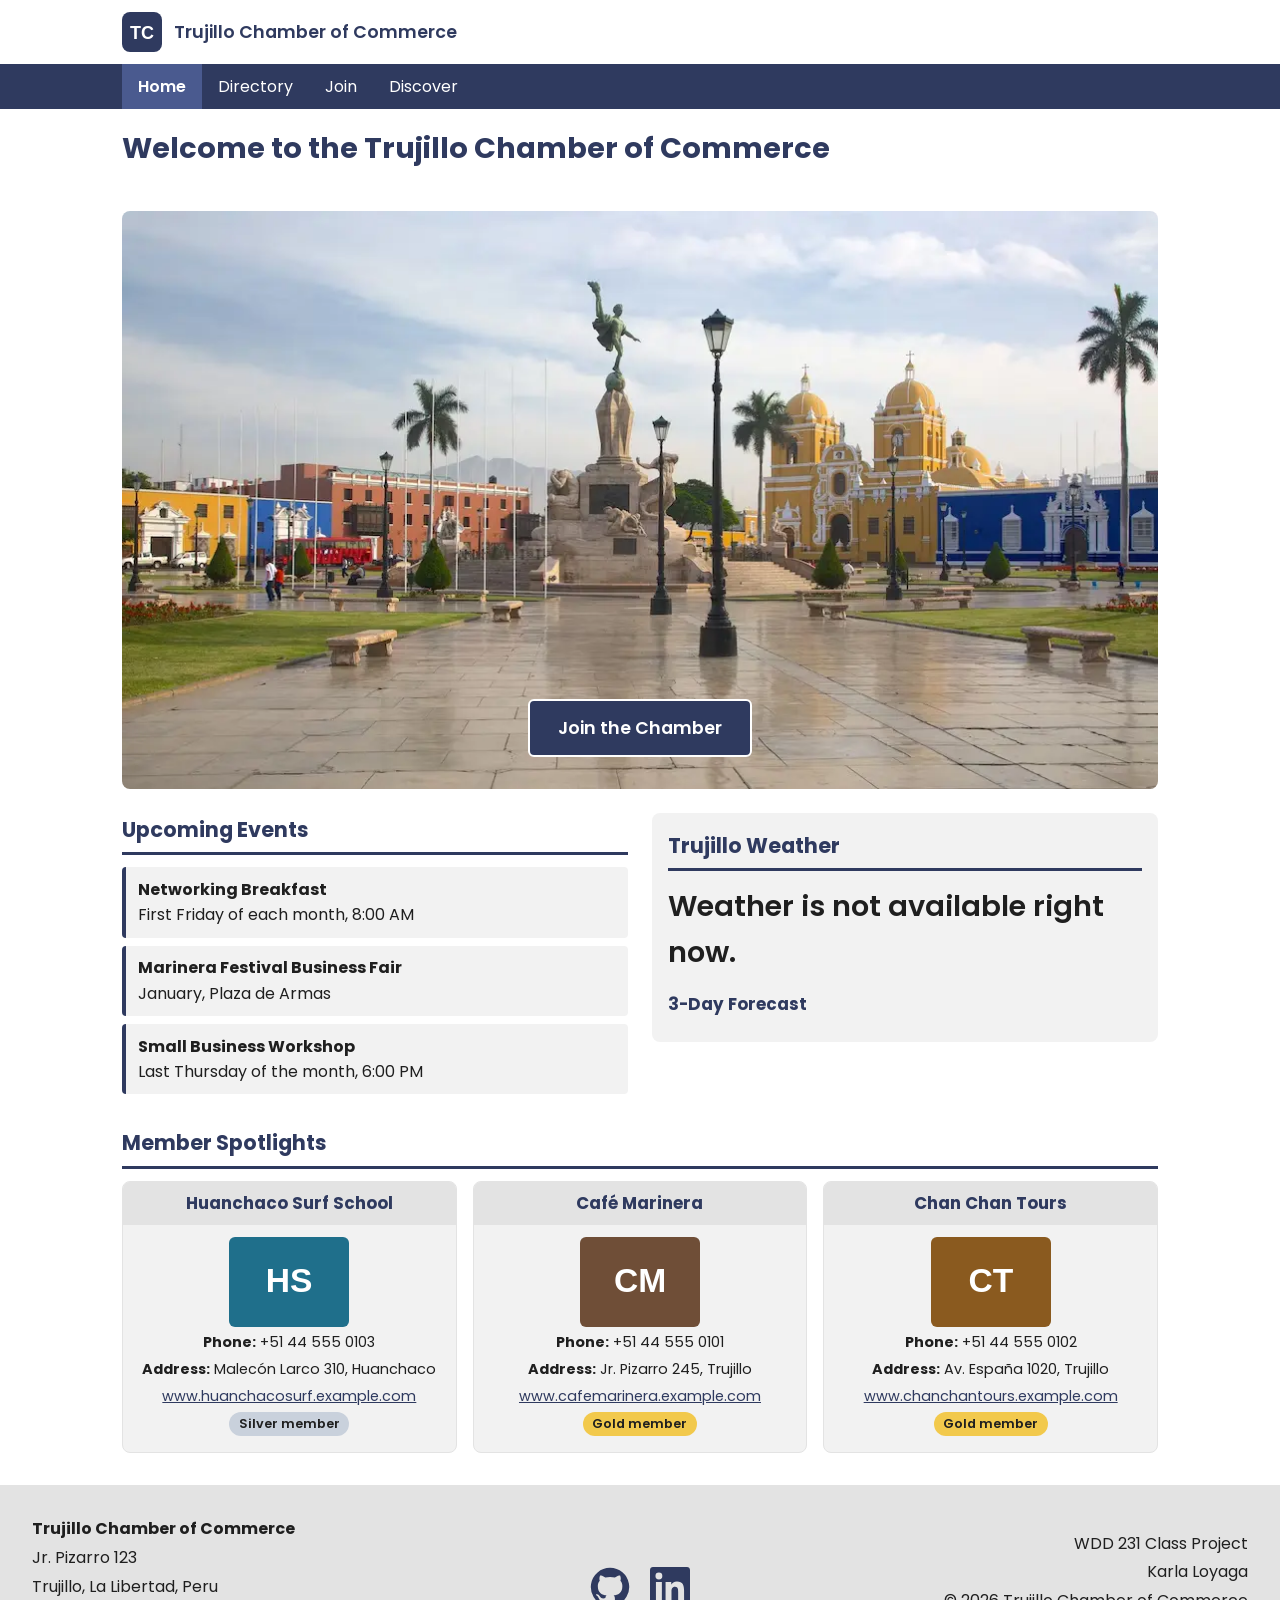
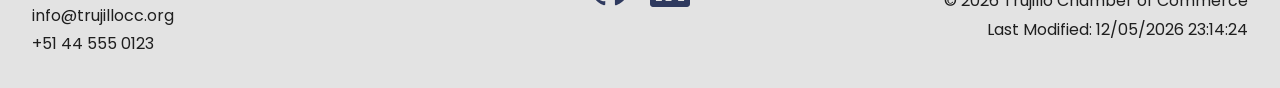
==== chamber/index.html @ 9dc853fb "Add chamber home page" ====
<!DOCTYPE html>
<html lang="en">
<head>
    <meta charset="UTF-8">
    <meta name="viewport" content="width=device-width, initial-scale=1.0">
    <title>Home | Trujillo Chamber of Commerce</title>
    <meta name="description" content="Welcome to the Trujillo Chamber of Commerce. Discover local businesses, upcoming events, and how to join our community in La Libertad, Peru.">
    <meta name="author" content="Karla Loyaga">
    <link rel="icon" href="images/favicon.svg" type="image/svg+xml">

    <meta property="og:type" content="website">
    <meta property="og:title" content="Home | Trujillo Chamber of Commerce">
    <meta property="og:description" content="Discover local businesses, upcoming events, and how to join the Trujillo Chamber of Commerce.">
    <meta property="og:image" content="https://kbea1.github.io/wdd231/chamber/images/favicon.svg">
    <meta property="og:url" content="https://kbea1.github.io/wdd231/chamber/index.html">

    <link rel="preconnect" href="https://fonts.googleapis.com">
    <link rel="preconnect" href="https://fonts.gstatic.com" crossorigin>
    <link href="https://fonts.googleapis.com/css2?family=Poppins:wght@400;600&display=swap" rel="stylesheet">
    <link rel="stylesheet" href="styles/normalize.css">
    <link rel="stylesheet" href="styles/small.css">
    <link rel="stylesheet" href="styles/larger.css">
    <script src="scripts/navigation.js" defer></script>
    <script src="scripts/weather.js" defer></script>
    <script src="scripts/spotlights.js" defer></script>
    <script src="scripts/date.js" defer></script>
</head>
<body>
    <header>
        <div class="brand">
            <img src="images/favicon.svg" alt="Trujillo Chamber of Commerce logo" width="40" height="40">
            <span class="site-name">Trujillo Chamber of Commerce</span>
            <button id="menu-button" type="button" aria-label="Toggle navigation menu" aria-expanded="false" aria-controls="main-nav">&#9776;</button>
        </div>
        <nav id="main-nav" aria-label="Main">
            <ul>
                <li><a href="index.html" aria-current="page">Home</a></li>
                <li><a href="directory.html">Directory</a></li>
                <li><a href="join.html">Join</a></li>
                <li><a href="discover.html">Discover</a></li>
            </ul>
        </nav>
    </header>

    <main class="home">
        <h1>Welcome to the Trujillo Chamber of Commerce</h1>

        <section class="hero">
            <img src="images/hero.webp" alt="Colorful colonial buildings around the Plaza de Armas in Trujillo, Peru" width="1040" height="580">
            <a class="cta" href="join.html">Join the Chamber</a>
        </section>

        <section class="events">
            <h2>Upcoming Events</h2>
            <ul>
                <li><strong>Networking Breakfast</strong><br>First Friday of each month, 8:00 AM</li>
                <li><strong>Marinera Festival Business Fair</strong><br>January, Plaza de Armas</li>
                <li><strong>Small Business Workshop</strong><br>Last Thursday of the month, 6:00 PM</li>
            </ul>
        </section>

        <section class="weather">
            <h2>Trujillo Weather</h2>
            <p id="current-temp">Loading weather...</p>
            <p id="weather-desc"></p>
            <h3>3-Day Forecast</h3>
            <ul id="forecast"></ul>
        </section>

        <section class="spotlights">
            <h2>Member Spotlights</h2>
            <div id="spotlights"></div>
        </section>
    </main>

    <footer>
        <div class="footer-contact">
            <p><strong>Trujillo Chamber of Commerce</strong></p>
            <p>Jr. Pizarro 123</p>
            <p>Trujillo, La Libertad, Peru</p>
            <p>info@trujillocc.org</p>
            <p>+51 44 555 0123</p>
        </div>
        <div class="social">
            <a href="https://github.com/kbea1" aria-label="GitHub"><img src="../images/github.svg" alt="" width="40" height="40"></a>
            <a href="https://www.linkedin.com/" aria-label="LinkedIn"><img src="../images/linkedin.svg" alt="" width="40" height="40"></a>
        </div>
        <div class="footer-info">
            <p>WDD 231 Class Project</p>
            <p>Karla Loyaga</p>
            <p>&copy; <span id="currentyear"></span> Trujillo Chamber of Commerce</p>
            <p id="lastModified"></p>
        </div>
    </footer>
</body>
</html>
---- chamber/styles/small.css ----
:root {
    --primary: #2f3a5f;
    --primary-light: #4a5a8f;
    --secondary: #d9694a;
    --text: #1f1f1f;
    --bg: #ffffff;
    --white: #ffffff;
    --gray: #e3e3e3;
    --panel: #f2f2f2;
    --gold: #f2c94c;
    --silver: #c9d1dc;
}

* { box-sizing: border-box; }

body {
    font-family: "Poppins", sans-serif;
    color: var(--text);
    background-color: var(--bg);
    line-height: 1.6;
}

img { max-width: 100%; height: auto; display: block; }

/* ---------- Header y navegación ---------- */
.brand {
    display: flex;
    align-items: center;
    gap: 0.75rem;
    padding: 0.75rem 1rem;
}

.site-name {
    font-weight: 600;
    font-size: 1.1rem;
    color: var(--primary);
    margin-right: auto;
}

#menu-button {
    background: none;
    border: 2px solid var(--primary);
    color: var(--primary);
    font-size: 1.5rem;
    line-height: 1;
    padding: 0.25rem 0.6rem;
    border-radius: 4px;
    cursor: pointer;
}

nav {
    display: none;
    background-color: var(--primary);
}

nav.open { display: block; }
nav ul { list-style: none; margin: 0; padding: 0; }

nav a {
    display: block;
    padding: 0.75rem 1rem;
    color: var(--white);
    text-decoration: none;
    border-bottom: 1px solid var(--primary-light);
}

nav a:hover { background-color: var(--primary-light); }

nav a[aria-current="page"] {
    font-weight: 600;
    background-color: var(--primary-light);
}

/* ---------- Contenido principal ---------- */
main { padding: 0 1rem 1.5rem; }

h1 {
    color: var(--primary);
    font-size: 1.8rem;
    margin: 1rem 0;
}

.view-buttons {
    display: flex;
    justify-content: center;
    gap: 0.75rem;
    margin-bottom: 1rem;
}

.view-buttons button {
    min-width: 6rem;
    font-size: 1rem;
    font-weight: 600;
    padding: 0.5rem 1rem;
    border: 2px solid var(--primary);
    border-radius: 6px;
    background-color: var(--white);
    color: var(--primary);
    cursor: pointer;
}

.view-buttons button[aria-pressed="true"] {
    background-color: var(--primary);
    color: var(--white);
}

.view-buttons button:hover,
.view-buttons button:focus-visible {
    background-color: var(--primary-light);
    color: var(--white);
}

/* ---------- Tarjetas de miembros ---------- */
#members {
    display: grid;
    grid-template-columns: 1fr;
    gap: 1rem;
}

.card {
    background-color: var(--panel);
    border-radius: 8px;
    overflow: hidden;
    border: 1px solid var(--gray);
}

.card-header {
    background-color: var(--gray);
    text-align: center;
    padding: 0.5rem;
    border-bottom: 1px solid #b5b5b5;
}

.card-header h2 {
    margin: 0;
    font-size: 1.1rem;
    color: var(--primary);
}

.card-header p {
    margin: 0;
    font-size: 0.85rem;
}

.card-body {
    display: flex;
    gap: 0.75rem;
    padding: 0.75rem;
}

.card-body img {
    width: 110px;
    height: auto;
    flex-shrink: 0;
    align-self: flex-start;
    border-radius: 6px;
}

.card-details p {
    margin: 0 0 0.25rem;
    font-size: 0.9rem;
    overflow-wrap: anywhere;
}

.card-details a { color: var(--primary); }

.badge {
    display: inline-block;
    padding: 0.1rem 0.6rem;
    border-radius: 999px;
    font-size: 0.8rem;
    font-weight: 600;
    color: var(--text);
    background-color: var(--gray);
}

.badge.silver { background-color: var(--silver); }
.badge.gold { background-color: var(--gold); }

/* Vista de lista: una columna, sin imágenes */
#members.list { grid-template-columns: 1fr; gap: 0.5rem; }
#members.list .card-body img { display: none; }

/* ---------- Footer ---------- */
footer {
    background-color: var(--gray);
    color: var(--text);
    padding: 1rem;
}

footer p { margin: 0.2rem 0; }

.footer-contact,
.footer-info { text-align: center; padding: 0.5rem 0; }

.social {
    display: flex;
    justify-content: center;
    gap: 1.25rem;
    padding: 0.5rem 0;
}
/* ---------- Página de inicio ---------- */
.home section { margin-bottom: 1.5rem; }

.hero { position: relative; }

.hero img {
    width: 100%;
    height: auto;
    border-radius: 8px;
}

.cta {
    position: absolute;
    left: 50%;
    bottom: 1rem;
    transform: translateX(-50%);
    padding: 0.6rem 1.25rem;
    background-color: var(--primary);
    color: var(--white);
    border: 2px solid var(--white);
    border-radius: 6px;
    font-weight: 600;
    text-decoration: none;
    white-space: nowrap;
}

.cta:hover,
.cta:focus-visible { background-color: var(--primary-light); }

.home h2 {
    margin: 0 0 0.75rem;
    padding-bottom: 0.4rem;
    border-bottom: 3px solid var(--primary);
    color: var(--primary);
    font-size: 1.3rem;
}

.events ul,
.weather ul {
    margin: 0;
    padding: 0;
    list-style: none;
}

.events li {
    padding: 0.6rem 0.75rem;
    margin-bottom: 0.5rem;
    background-color: var(--panel);
    border-left: 4px solid var(--primary);
    border-radius: 4px;
}

.weather { background-color: var(--panel); padding: 1rem; border-radius: 8px; }
.weather h3 { margin: 1rem 0 0.5rem; font-size: 1.05rem; color: var(--primary); }
.weather p { margin: 0.2rem 0; }
#current-temp { font-size: 1.8rem; font-weight: 600; }
#weather-desc { text-transform: capitalize; }

.weather li {
    display: flex;
    justify-content: space-between;
    padding: 0.35rem 0;
    border-bottom: 1px solid var(--gray);
}

#spotlights {
    display: grid;
    grid-template-columns: 1fr;
    gap: 1rem;
}

.spotlight {
    background-color: var(--panel);
    border: 1px solid var(--gray);
    border-radius: 8px;
    overflow: hidden;
    text-align: center;
}

.spotlight h3 {
    margin: 0;
    padding: 0.5rem;
    background-color: var(--gray);
    color: var(--primary);
    font-size: 1.05rem;
}

.spotlight img {
    width: 120px;
    height: auto;
    margin: 0.75rem auto 0;
    border-radius: 6px;
}

.spotlight p { margin: 0.25rem 0; padding: 0 0.75rem; font-size: 0.9rem; overflow-wrap: anywhere; }
.spotlight p:last-child { padding-bottom: 0.75rem; }
.spotlight a { color: var(--primary); }
---- chamber/styles/larger.css ----
@media (min-width: 700px) {
    .brand {
        max-width: 1100px;
        margin: 0 auto;
        padding: 0.75rem 2rem;
    }

    #menu-button { display: none; }

    nav { display: block; }

    nav ul {
        display: flex;
        max-width: 1100px;
        margin: 0 auto;
        padding: 0 2rem;
    }

    nav a {
        padding: 0.6rem 1rem;
        border-bottom: none;
    }

    main {
        max-width: 1100px;
        margin: 0 auto;
        padding: 0 2rem 2rem;
    }

    #members { grid-template-columns: repeat(3, 1fr); }

    #members.list { grid-template-columns: 1fr; }

    footer {
        display: grid;
        grid-template-columns: 1fr 1fr 1fr;
        align-items: center;
        gap: 1rem;
        padding: 1.25rem 2rem;
    }

    .footer-contact { text-align: left; }
    .footer-info { text-align: right; }
}
@media (min-width: 700px) {
    main.home {
        display: grid;
        grid-template-columns: 1fr 1fr;
        gap: 1.5rem;
        align-items: start;
    }

    main.home h1,
    .hero,
    .spotlights { grid-column: 1 / -1; }

    .home section { margin-bottom: 0; }

    #spotlights { grid-template-columns: repeat(3, 1fr); }

    .cta { bottom: 2rem; padding: 0.8rem 1.75rem; font-size: 1.1rem; }
}
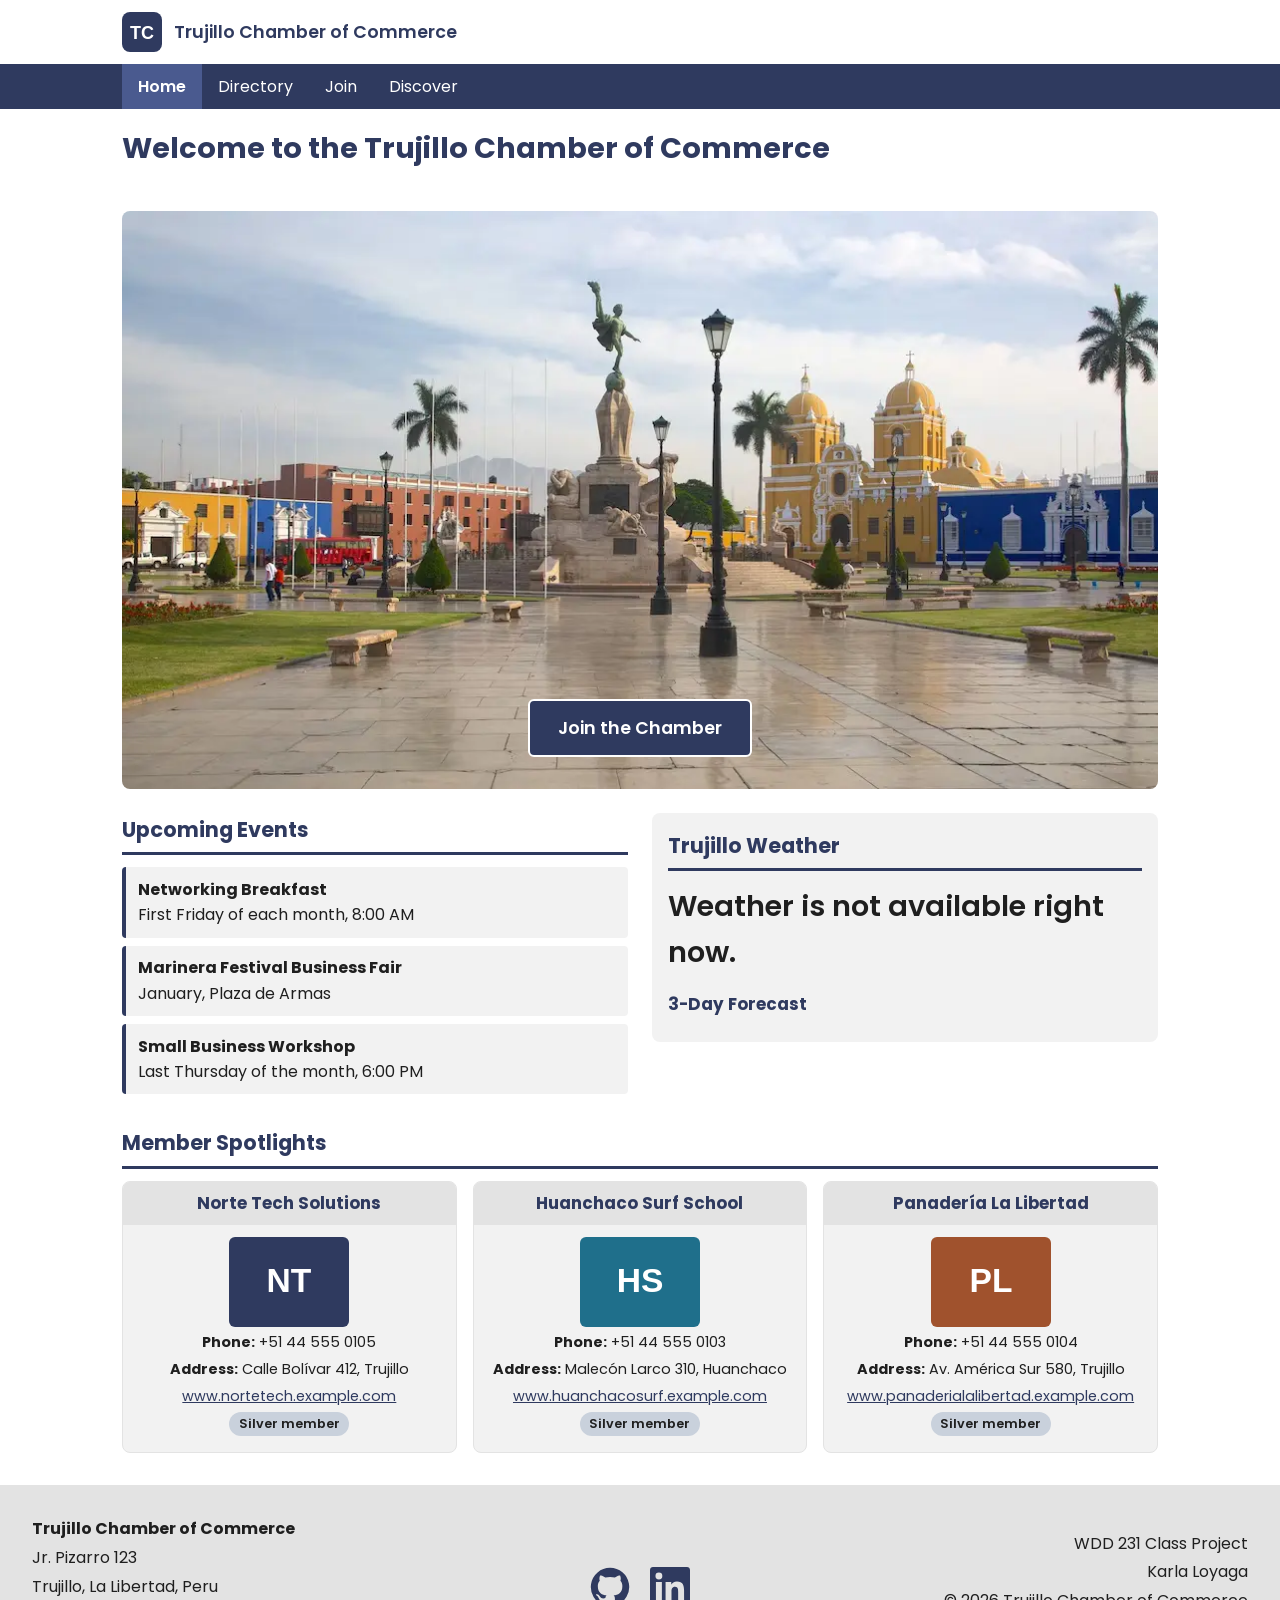
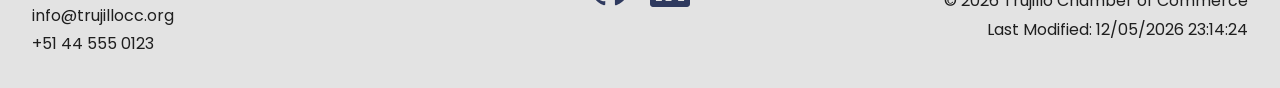
==== commit 6791c499: "Fix og:image, form fields and links" ====
--- a/chamber/index.html
+++ b/chamber/index.html
@@ -11,7 +11,7 @@
     <meta property="og:type" content="website">
     <meta property="og:title" content="Home | Trujillo Chamber of Commerce">
     <meta property="og:description" content="Discover local businesses, upcoming events, and how to join the Trujillo Chamber of Commerce.">
-    <meta property="og:image" content="https://kbea1.github.io/wdd231/chamber/images/favicon.svg">
+    <meta property="og:image" content="https://kbea1.github.io/wdd231/chamber/images/hero.webp">
     <meta property="og:url" content="https://kbea1.github.io/wdd231/chamber/index.html">
 
     <link rel="preconnect" href="https://fonts.googleapis.com">
@@ -34,7 +34,7 @@
         </div>
         <nav id="main-nav" aria-label="Main">
             <ul>
-                <li><a href="index.html" aria-current="page">Home</a></li>
+                <li><a href="./" aria-current="page">Home</a></li>
                 <li><a href="directory.html">Directory</a></li>
                 <li><a href="join.html">Join</a></li>
                 <li><a href="discover.html">Discover</a></li>
--- a/chamber/styles/small.css
+++ b/chamber/styles/small.css
@@ -295,4 +295,223 @@
 
 .spotlight p { margin: 0.25rem 0; padding: 0 0.75rem; font-size: 0.9rem; overflow-wrap: anywhere; }
 .spotlight p:last-child { padding-bottom: 0.75rem; }
-.spotlight a { color: var(--primary); }+.spotlight a { color: var(--primary); }
+/* ---------- Página Join ---------- */
+.join-layout {
+    display: grid;
+    grid-template-columns: 1fr;
+    gap: 1.5rem;
+}
+
+.join h2 {
+    margin: 0 0 0.75rem;
+    padding-bottom: 0.4rem;
+    border-bottom: 3px solid var(--primary);
+    color: var(--primary);
+    font-size: 1.3rem;
+}
+
+.application form {
+    display: grid;
+    gap: 1rem;
+    padding: 1rem;
+    background-color: var(--panel);
+    border-radius: 8px;
+}
+
+.application label {
+    display: grid;
+    gap: 0.3rem;
+    font-weight: 600;
+    color: var(--text);
+}
+
+.application input[type="text"],
+.application input[type="email"],
+.application input[type="tel"],
+.application select,
+.application textarea {
+    width: 100%;
+    padding: 0.6rem;
+    border: 2px solid #8a8a8a;
+    border-radius: 6px;
+    background-color: var(--white);
+    color: var(--text);
+    font-family: inherit;
+    font-size: 1rem;
+    font-weight: 400;
+}
+
+.application input:focus,
+.application select:focus,
+.application textarea:focus {
+    outline: 3px solid var(--primary-light);
+    outline-offset: 1px;
+    border-color: var(--primary);
+}
+
+.application input[type="submit"] {
+    padding: 0.75rem 1rem;
+    border: 2px solid var(--primary);
+    border-radius: 6px;
+    background-color: var(--primary);
+    color: var(--white);
+    font-family: inherit;
+    font-size: 1.05rem;
+    font-weight: 600;
+    cursor: pointer;
+}
+
+.application input[type="submit"]:hover,
+.application input[type="submit"]:focus-visible {
+    background-color: var(--primary-light);
+}
+
+/* Tarjetas de niveles con animación al cargar */
+.level-cards {
+    display: grid;
+    grid-template-columns: 1fr;
+    gap: 1rem;
+}
+
+.level-card {
+    padding: 1rem;
+    background-color: var(--panel);
+    border-radius: 8px;
+    border-top: 8px solid var(--gray);
+    opacity: 0;
+    animation: card-in 0.8s ease-out forwards;
+}
+
+.level-card:nth-child(1) { animation-delay: 0.1s; }
+.level-card:nth-child(2) { animation-delay: 0.3s; }
+.level-card:nth-child(3) { animation-delay: 0.5s; }
+.level-card:nth-child(4) { animation-delay: 0.7s; }
+
+.level-card.np { border-top-color: #6b7a8f; }
+.level-card.bronze { border-top-color: #b87333; }
+.level-card.silver { border-top-color: #a9b4c4; }
+.level-card.gold { border-top-color: var(--gold); }
+
+.level-card h3 { margin: 0 0 0.4rem; color: var(--primary); font-size: 1.1rem; }
+.level-card p { margin: 0 0 0.75rem; font-size: 0.95rem; }
+
+.more-link {
+    padding: 0.4rem 0.9rem;
+    border: 2px solid var(--primary);
+    border-radius: 6px;
+    background-color: var(--white);
+    color: var(--primary);
+    font-family: inherit;
+    font-weight: 600;
+    cursor: pointer;
+}
+
+.more-link:hover,
+.more-link:focus-visible {
+    background-color: var(--primary);
+    color: var(--white);
+}
+
+@keyframes card-in {
+    from { opacity: 0; transform: translateY(20px); }
+    to { opacity: 1; transform: translateY(0); }
+}
+
+@media (prefers-reduced-motion: reduce) {
+    .level-card { animation: none; opacity: 1; }
+}
+
+/* Modales */
+dialog {
+    width: min(90%, 28rem);
+    padding: 1.25rem;
+    border: none;
+    border-radius: 10px;
+    background-color: var(--white);
+    color: var(--text);
+}
+
+dialog::backdrop { background-color: rgba(0, 0, 0, 0.6); }
+
+dialog h2 { margin-top: 0; }
+dialog ul { padding-left: 1.2rem; }
+
+.close-modal {
+    padding: 0.5rem 1.2rem;
+    border: 2px solid var(--primary);
+    border-radius: 6px;
+    background-color: var(--primary);
+    color: var(--white);
+    font-family: inherit;
+    font-weight: 600;
+    cursor: pointer;
+}
+
+.close-modal:hover,
+.close-modal:focus-visible { background-color: var(--primary-light); }
+
+/* ---------- Página Thank You ---------- */
+.thanks h1 { margin-bottom: 0.5rem; }
+
+.summary {
+    margin: 1.5rem 0;
+    padding: 1rem;
+    background-color: var(--panel);
+    border-left: 6px solid var(--primary);
+    border-radius: 8px;
+}
+
+.summary dt {
+    margin-top: 0.75rem;
+    font-weight: 600;
+    color: var(--primary);
+}
+
+.summary dt:first-child { margin-top: 0; }
+
+.summary dd {
+    margin: 0.15rem 0 0;
+    overflow-wrap: anywhere;
+}
+
+.back-link { color: var(--primary); font-weight: 600; }
+/* Join form */
+.join-form {
+    display: flex;
+    flex-direction: column;
+    gap: 1rem;
+}
+
+.join-form label {
+    display: flex;
+    flex-direction: column;
+    gap: 0.35rem;
+    font-weight: 600;
+}
+
+.join-form input,
+.join-form select,
+.join-form textarea {
+    font: inherit;
+    padding: 0.6rem;
+    border: 1px solid #767676;
+    border-radius: 6px;
+    width: 100%;
+    box-sizing: border-box;
+}
+
+.join-form button[type="submit"] {
+    font: inherit;
+    font-weight: 600;
+    padding: 0.75rem 1rem;
+    border: none;
+    border-radius: 6px;
+    background: #2f3a5f;
+    color: #ffffff;
+    cursor: pointer;
+}
+
+.join-form button[type="submit"]:hover {
+    background: #4a5a8f;
+}
--- a/chamber/styles/larger.css
+++ b/chamber/styles/larger.css
@@ -42,6 +42,7 @@
     .footer-contact { text-align: left; }
     .footer-info { text-align: right; }
 }
+
 @media (min-width: 700px) {
     main.home {
         display: grid;
@@ -59,4 +60,11 @@
     #spotlights { grid-template-columns: repeat(3, 1fr); }
 
     .cta { bottom: 2rem; padding: 0.8rem 1.75rem; font-size: 1.1rem; }
+}
+
+@media (min-width: 700px) {
+    .join-layout {
+        grid-template-columns: 3fr 2fr;
+        align-items: start;
+    }
 }
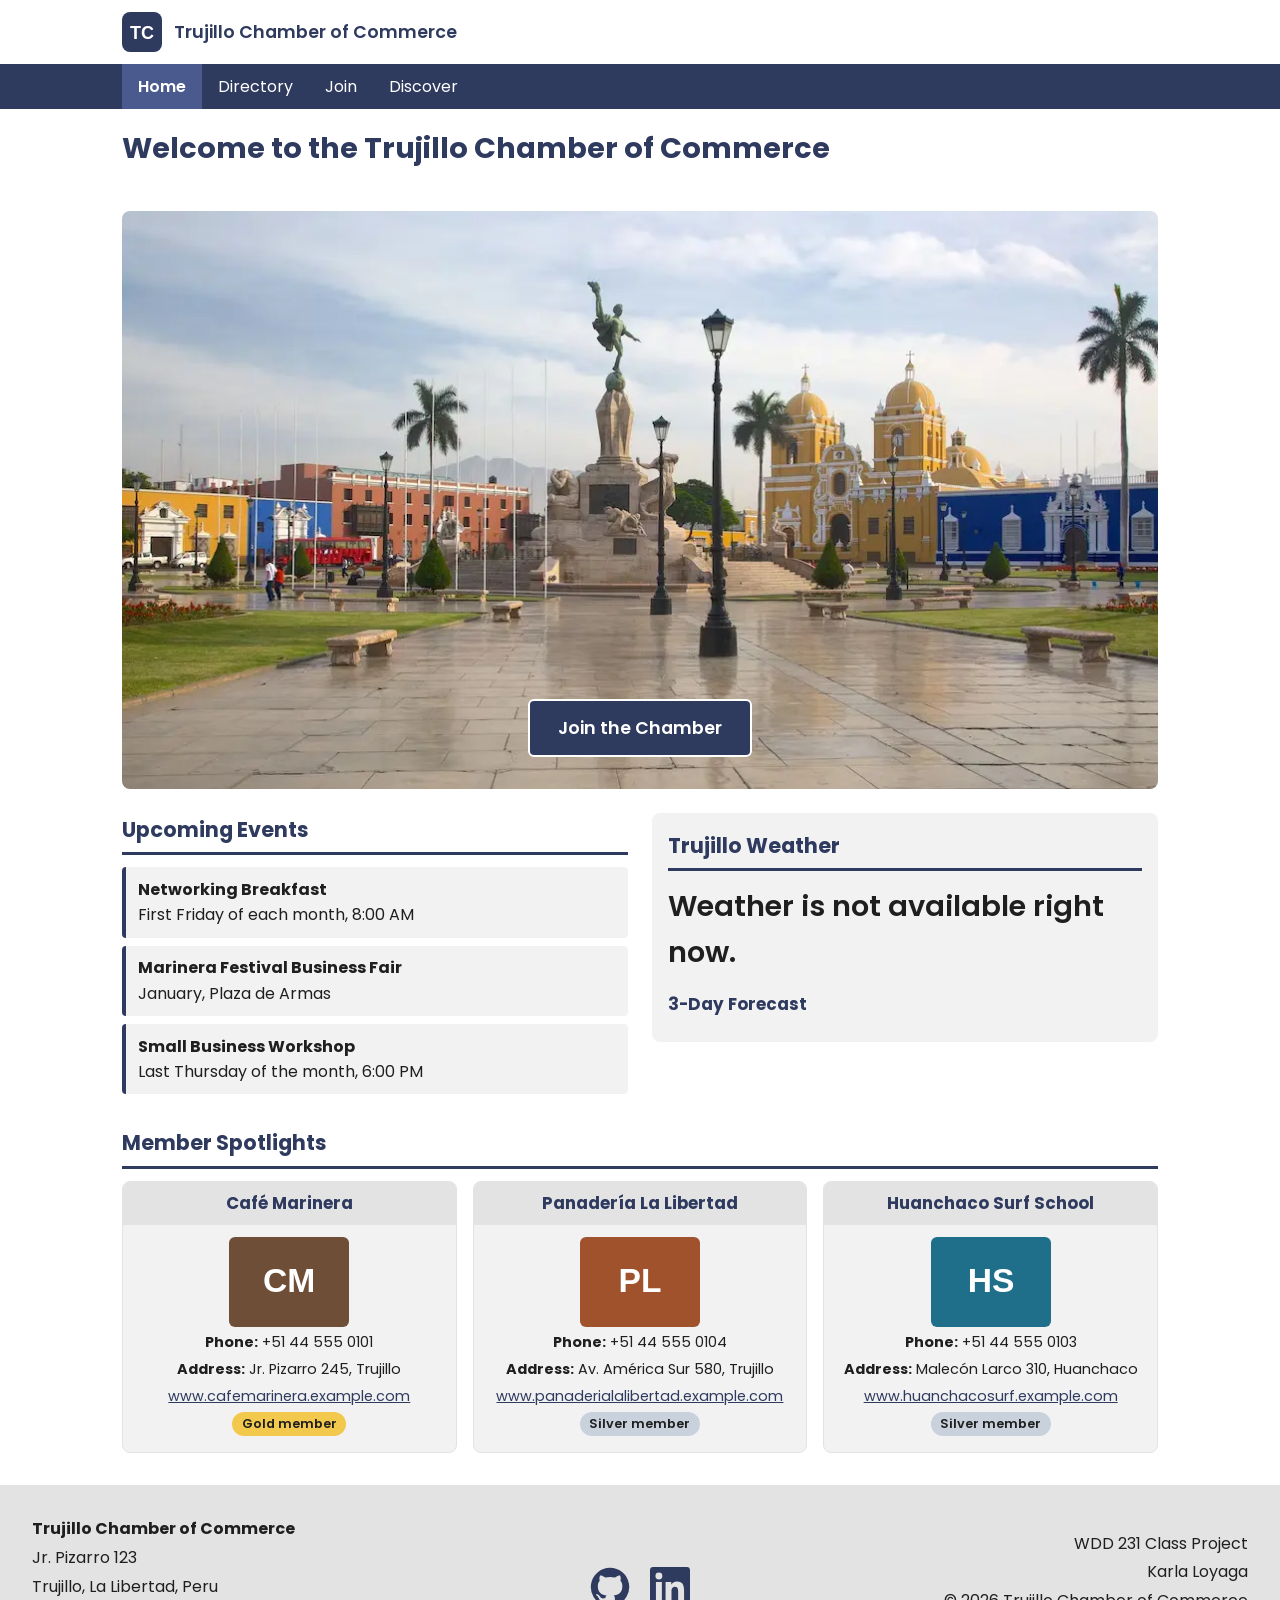
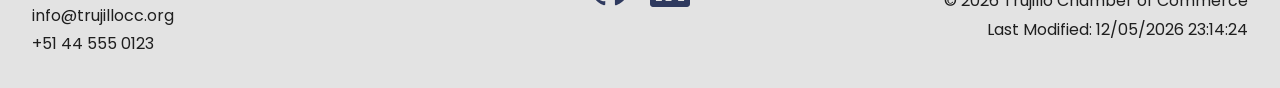
==== commit 025e9da9: "Update og titles and links" ====
--- a/chamber/index.html
+++ b/chamber/index.html
@@ -9,10 +9,10 @@
     <link rel="icon" href="images/favicon.svg" type="image/svg+xml">
 
     <meta property="og:type" content="website">
-    <meta property="og:title" content="Home | Trujillo Chamber of Commerce">
+    <meta property="og:title" content="Trujillo Chamber of Commerce | Local Business Hub">
     <meta property="og:description" content="Discover local businesses, upcoming events, and how to join the Trujillo Chamber of Commerce.">
     <meta property="og:image" content="https://kbea1.github.io/wdd231/chamber/images/hero.webp">
-    <meta property="og:url" content="https://kbea1.github.io/wdd231/chamber/index.html">
+    <meta property="og:url" content="https://kbea1.github.io/wdd231/chamber/">
 
     <link rel="preconnect" href="https://fonts.googleapis.com">
     <link rel="preconnect" href="https://fonts.gstatic.com" crossorigin>
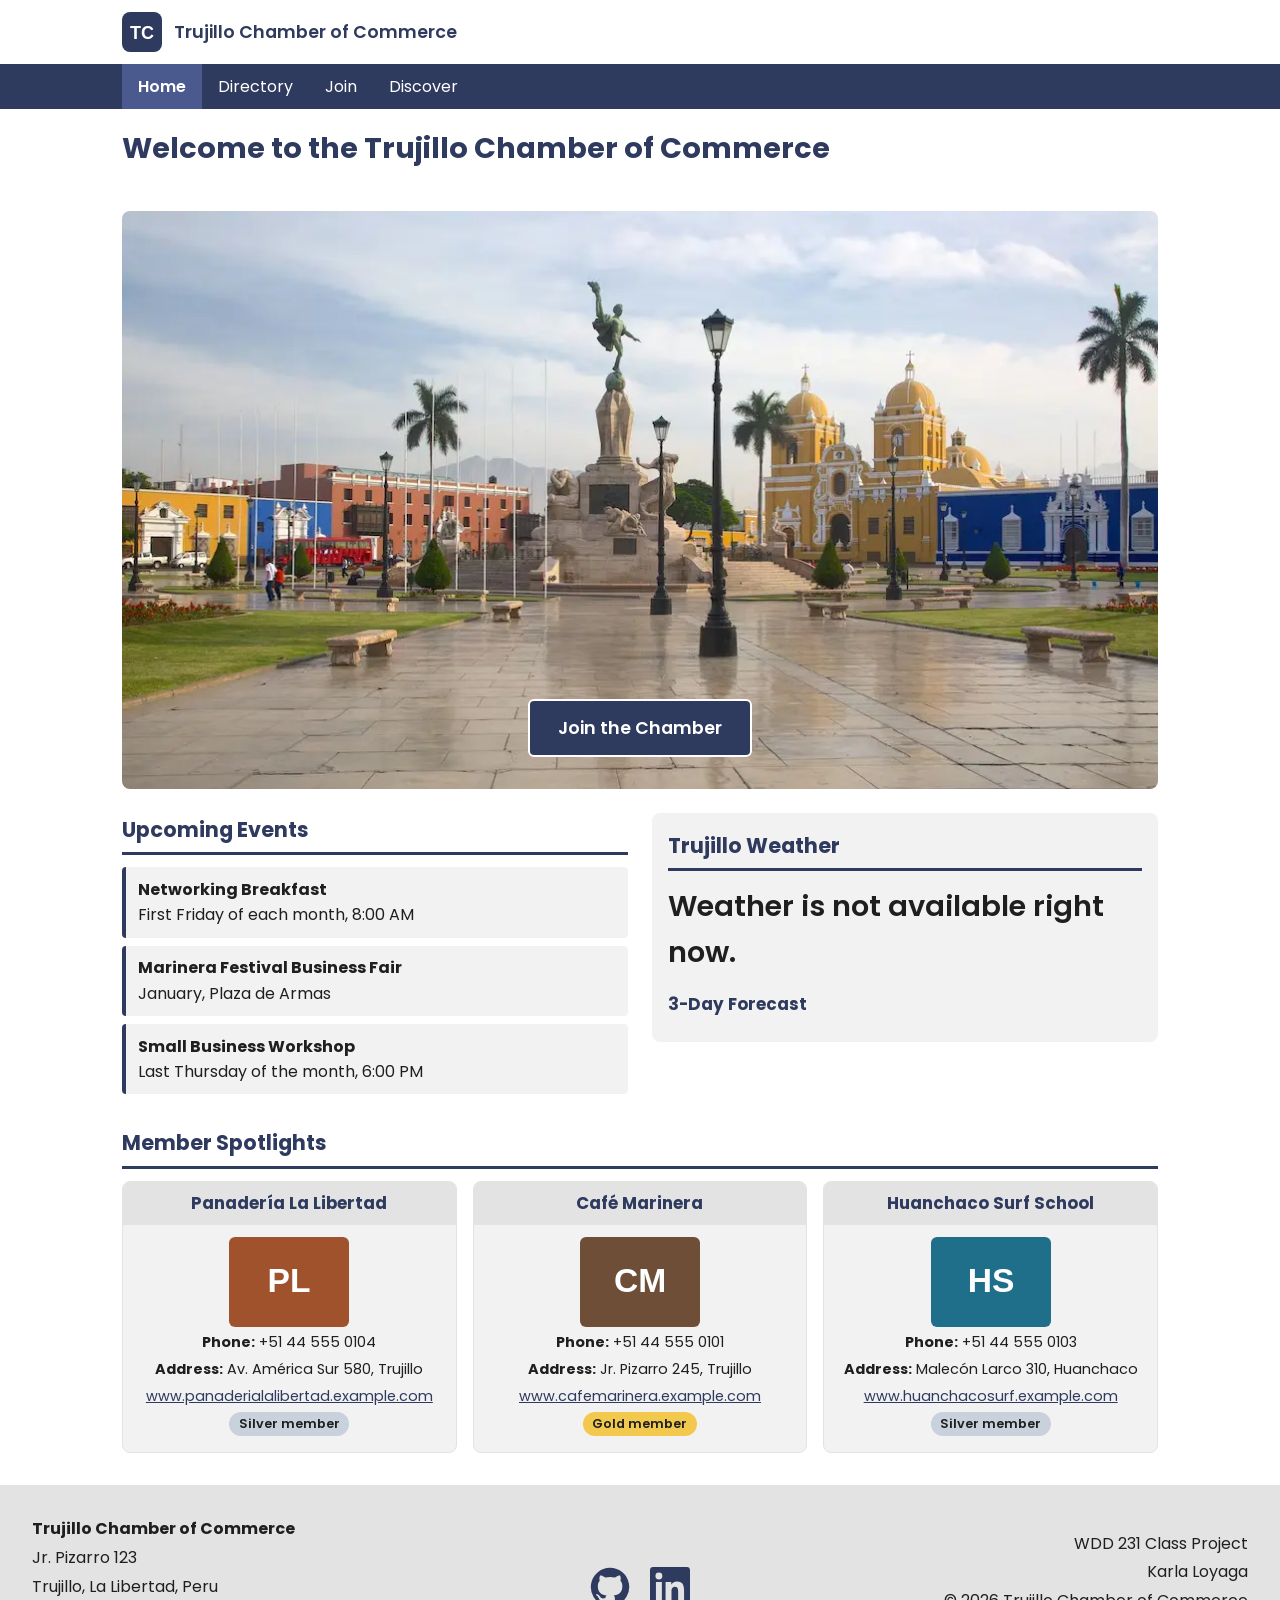
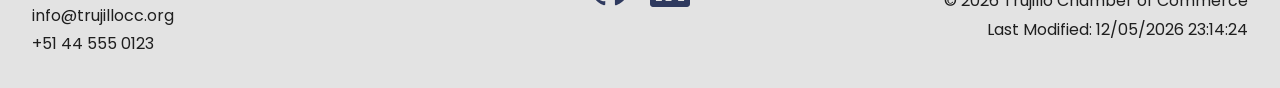
==== commit d8bf72bb: "Use chamber images for footer icons" ====
--- a/chamber/index.html
+++ b/chamber/index.html
@@ -82,8 +82,8 @@
             <p>+51 44 555 0123</p>
         </div>
         <div class="social">
-            <a href="https://github.com/kbea1" aria-label="GitHub"><img src="../images/github.svg" alt="" width="40" height="40"></a>
-            <a href="https://www.linkedin.com/" aria-label="LinkedIn"><img src="../images/linkedin.svg" alt="" width="40" height="40"></a>
+            <a href="https://github.com/kbea1" aria-label="GitHub"><img src="images/github.svg" alt="" width="40" height="40"></a>
+            <a href="https://www.linkedin.com/" aria-label="LinkedIn"><img src="images/linkedin.svg" alt="" width="40" height="40"></a>
         </div>
         <div class="footer-info">
             <p>WDD 231 Class Project</p>
--- a/chamber/styles/small.css
+++ b/chamber/styles/small.css
@@ -476,42 +476,3 @@
 }
 
 .back-link { color: var(--primary); font-weight: 600; }
-/* Join form */
-.join-form {
-    display: flex;
-    flex-direction: column;
-    gap: 1rem;
-}
-
-.join-form label {
-    display: flex;
-    flex-direction: column;
-    gap: 0.35rem;
-    font-weight: 600;
-}
-
-.join-form input,
-.join-form select,
-.join-form textarea {
-    font: inherit;
-    padding: 0.6rem;
-    border: 1px solid #767676;
-    border-radius: 6px;
-    width: 100%;
-    box-sizing: border-box;
-}
-
-.join-form button[type="submit"] {
-    font: inherit;
-    font-weight: 600;
-    padding: 0.75rem 1rem;
-    border: none;
-    border-radius: 6px;
-    background: #2f3a5f;
-    color: #ffffff;
-    cursor: pointer;
-}
-
-.join-form button[type="submit"]:hover {
-    background: #4a5a8f;
-}
